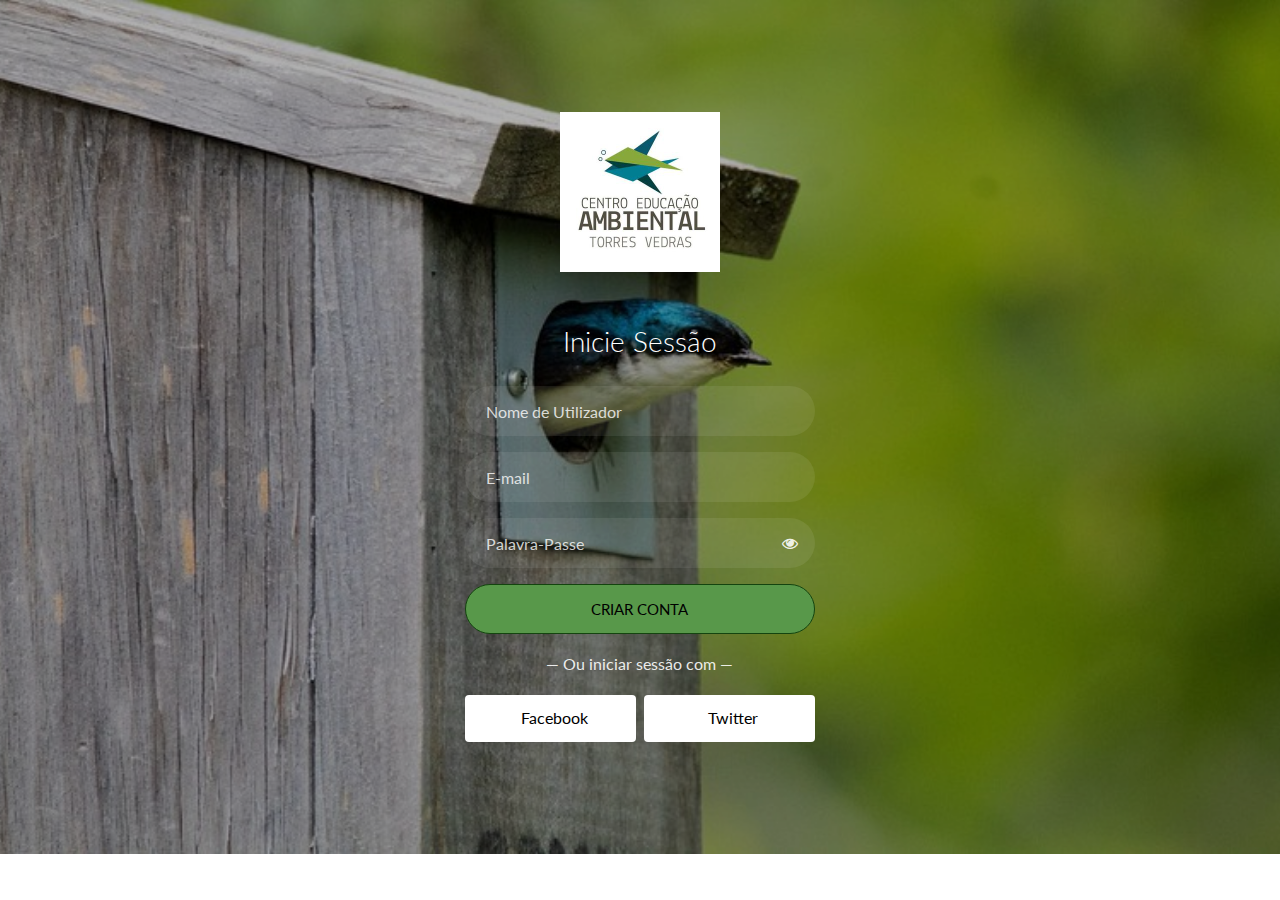
==== CriarConta.html @ b90e83e9 "CEA" ====
<!doctype html>
<html lang="en">
<head>
    <title>Login 10</title>
    <meta charset="utf-8">
    <meta name="viewport" content="width=device-width, initial-scale=1, shrink-to-fit=no">

    <link href="https://fonts.googleapis.com/css?family=Lato:300,400,700&display=swap" rel="stylesheet">

    <link rel="stylesheet" href="https://stackpath.bootstrapcdn.com/font-awesome/4.7.0/css/font-awesome.min.css">

    <link rel="stylesheet" href="css/style.css">

</head>
<body class="img" style="background-image: url(Images/tree-swallow-6357383_1280-1.jpg);">
<form action="php/criarconta.php" method="post" class="ftco-section">
    <div class="container">
        <div class="row justify-content-center">
            <div class="col-md-6 text-center mb-5">
                <img style="width: 10rem" src="Images/logotipo.jpg" alt="">
            </div>
        </div>
        <div class="row justify-content-center">
            <div class="col-md-6 col-lg-4">
                <div class="login-wrap p-0">
                    <h3 class="mb-4 text-center">Inicie Sessão</h3>
                    <form action="php/criarconta.php" method="post" class="signin-form">
                        <div class="form-group">
                            <input name="txtusername" type="text" class="form-control" placeholder="Nome de Utilizador" required>
                        </div>
                        <div class="form-group">
                            <input name="txtemail" type="text" class="form-control" placeholder="E-mail" required>
                        </div>
                        <div class="form-group">
                            <input name="txtpassword" id="password-field" type="password" class="form-control" placeholder="Palavra-Passe" required>
                            <span toggle="#password-field" class="fa fa-fw fa-eye field-icon toggle-password"></span>
                        </div>

                        <div class="form-group">
                            <button type="submit" name="btncriarconta" class="form-control btn btn-primary submit px-3">Criar Conta</button>
                        </div>
                    </form>
                    <p class="w-100 text-center">&mdash; Ou iniciar sessão com &mdash;</p>
                    <div class="social d-flex text-center">
                        <a href="#" class="px-2 py-2 mr-md-1 rounded"><span class="ion-logo-facebook mr-2"></span> Facebook</a>
                        <a href="#" class="px-2 py-2 ml-md-1 rounded"><span class="ion-logo-twitter mr-2"></span> Twitter</a>
                    </div>
                </div>
            </div>
        </div>
    </div>
</form>

<script src="js/jquery.min.js"></script>
<script src="js/popper.js"></script>
<script src="js/bootstrap.min.js"></script>
<script src="js/main.js"></script>

</body>
</html>
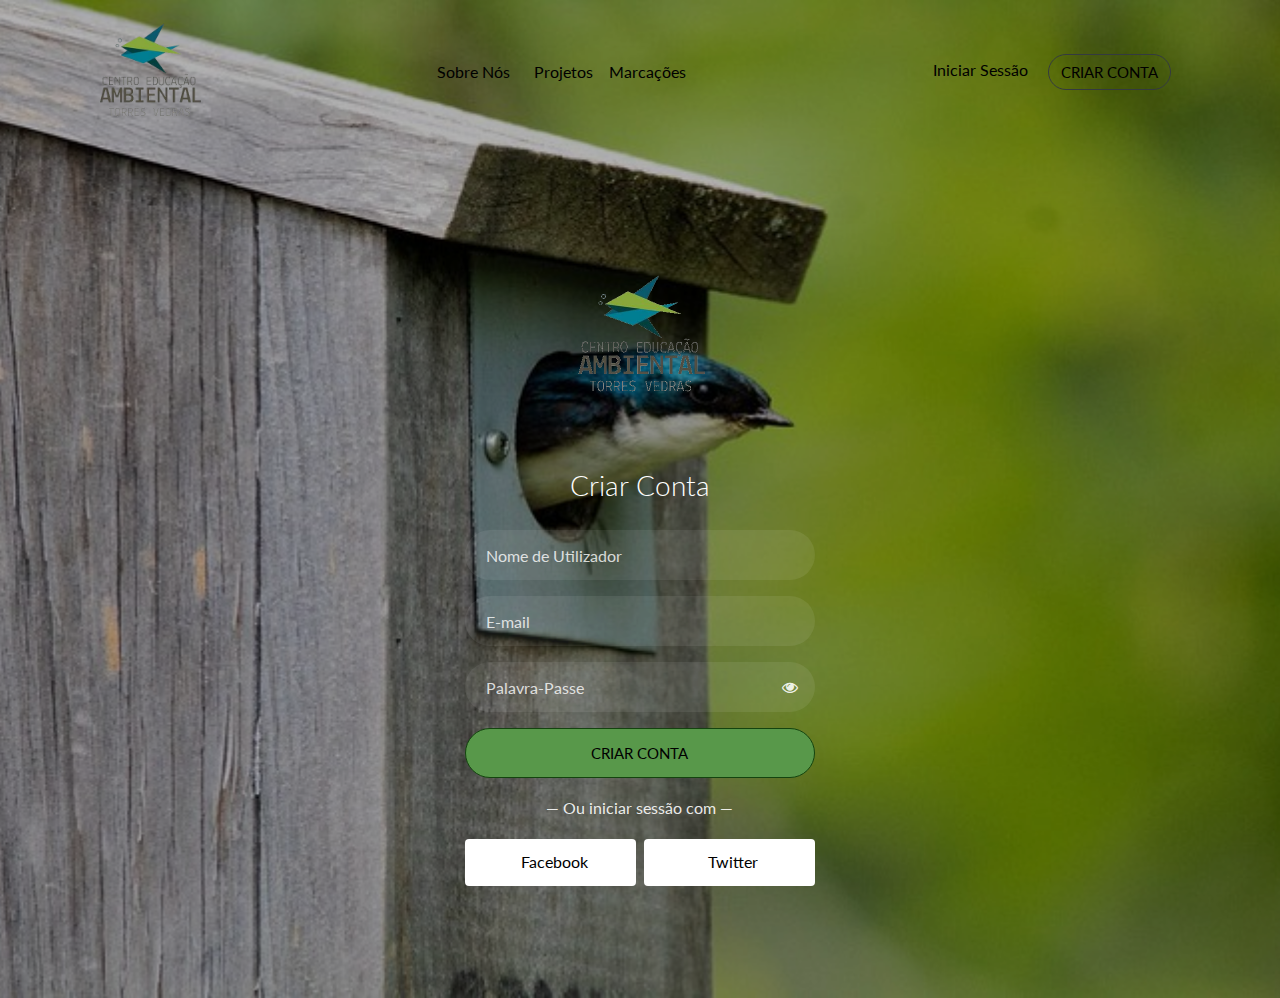
==== commit b1d03f47: "CEA" ====
--- a/CriarConta.html
+++ b/CriarConta.html
@@ -1,10 +1,10 @@
 <!doctype html>
 <html lang="en">
 <head>
-    <title>Login 10</title>
+    <title>Criar Conta</title>
     <meta charset="utf-8">
     <meta name="viewport" content="width=device-width, initial-scale=1, shrink-to-fit=no">
-
+    <link rel="icon" href="Images/logotipo.jpg">
     <link href="https://fonts.googleapis.com/css?family=Lato:300,400,700&display=swap" rel="stylesheet">
 
     <link rel="stylesheet" href="https://stackpath.bootstrapcdn.com/font-awesome/4.7.0/css/font-awesome.min.css">
@@ -12,18 +12,39 @@
     <link rel="stylesheet" href="css/style.css">
 
 </head>
+<header>
+    <div class="container">
+        <header style="height: 16vh" class="d-flex flex-wrap align-items-center justify-content-center justify-content-md-between ">
+            <a href="index.html" class="d-flex align-items-center  text-dark text-decoration-none">
+                <img style="width: 8rem" src="Images/output-onlinepngtools.png" alt="" class="bi me-2" role="img"
+                     aria-label="Bootstrap"/>
+            </a>
+
+            <ul class="nav col-12 col-md-auto mb-2 gap-5 justify-content-center mb-md-0">
+                <li><a href="#" class="nav-link fs-5 link-dark">Sobre Nós</a></li>
+                <li><a href="#" class="nav-link px-2 fs-5 link-dark">Projetos</a></li>
+                <li><a href="#" class="nav-link px-2  fs-5 link-dark">Marcações</a></li>
+            </ul>
+
+            <div class="col-md-3 text-end">
+                <a type="button" style="margin-right: 1rem" href="login.html" class="text-decoration-none link-dark">Iniciar Sessão</a>
+                <button type="button" class="btn btn-outline-dark"><a style="text-decoration: none; color: black" href="CriarConta.html">Criar Conta</a></button>
+            </div>
+        </header>
+    </div>
+</header>
 <body class="img" style="background-image: url(Images/tree-swallow-6357383_1280-1.jpg);">
 <form action="php/criarconta.php" method="post" class="ftco-section">
     <div class="container">
         <div class="row justify-content-center">
             <div class="col-md-6 text-center mb-5">
-                <img style="width: 10rem" src="Images/logotipo.jpg" alt="">
+                <img style="width: 10rem" src="Images/output-onlinepngtools.png" alt="">
             </div>
         </div>
         <div class="row justify-content-center">
             <div class="col-md-6 col-lg-4">
                 <div class="login-wrap p-0">
-                    <h3 class="mb-4 text-center">Inicie Sessão</h3>
+                    <h3 class="mb-4 text-center">Criar Conta</h3>
                     <form action="php/criarconta.php" method="post" class="signin-form">
                         <div class="form-group">
                             <input name="txtusername" type="text" class="form-control" placeholder="Nome de Utilizador" required>
